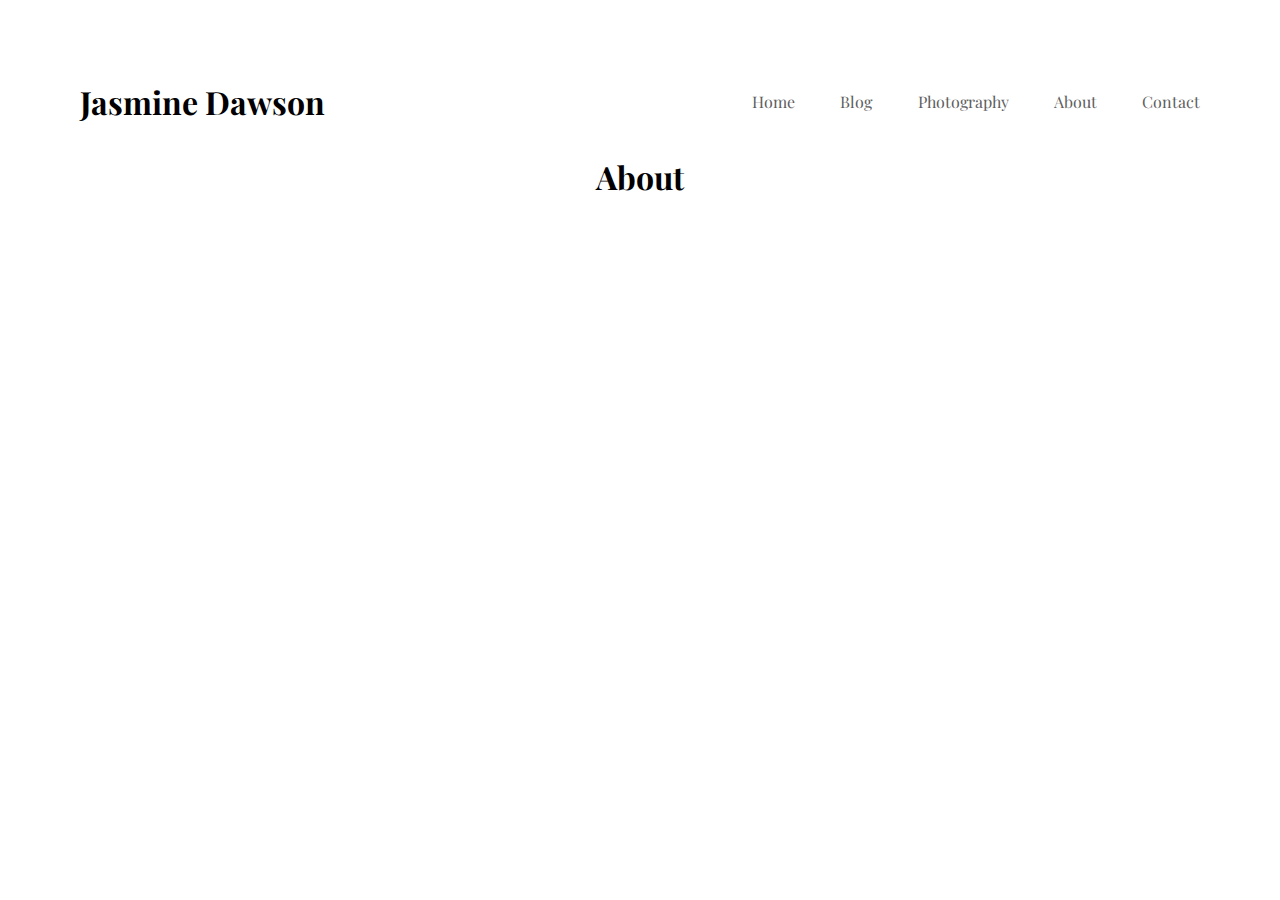
==== templates/about.html @ 020d79ba "initial commit, pages in place, content and layout needed" ====
<!DOCTYPE html>
<html lang="en">
  <head>
    <meta charset="UTF-8" />
    <meta name="viewport" content="width=device-width, initial-scale=1.0" />
    <meta http-equiv="X-UA-Compatible" content="ie=edge" />
    <title>Jasmine Dawson - About</title>
    <link
      href="https://fonts.googleapis.com/css?family=Playfair+Display&display=swap"
      rel="stylesheet"
    />
    <link rel="stylesheet" href="../style.css" />
  </head>
  <body>
    <div class="about-container">
      <nav class="consultation-nav">
        <ul>
          <h1>Jasmine Dawson</h1>
          <div class="options">
            <li><a href="./blog.html">Home</a></li>
            <li><a href="./blog.html">Blog</a></li>
            <li><a href="./photography.html">Photography</a></li>
            <li><a href="./about.html">About</a></li>
            <li><a href="./contact.html">Contact</a></li>
          </div>
        </ul>
      </nav>

      <section class="about-content">
          <h1>About</h1>
      </section>
    </div>
  </body>
</html>
---- style.css ----
* {
  box-sizing: border-box;
  padding: 0;
  margin: 0;
}

body {
  font-family: 'Playfair Display';
}

/* MAIN */

.opening-section {
  display: flex;
  height: 100vh;
  text-transform: uppercase;
}

/* MAIN - Blog */

.blog-section {
  width: 50%;
  background-color: #000;
  /* background: url('https://images.squarespace-cdn.com/content/v1/5959d0f32e69cf918ea4547d/1561404374861-J0JK0SXLJ0LASUOEQ9N2/[base64]/Full+Combo+2.JPG?format=1500w') no-repeat center center/cover; */
  color: #fff;
  display: flex;
  align-items: center;
  justify-content: center;
}

.blog-section:hover {
  opacity: 0.9;
}

.blog-section a {
  text-decoration: none;
  color: #fff;
}

/* .blog-section-content {
  background-color: #000;
  padding: 1rem;
  opacity: 0.5;
} */

/* MAIN - Consult */

.consult-section {
  width: 50%;
  background-color: #fff;
  display: flex;
  align-items: center;
  justify-content: center;
}

.consult-section:hover {
  background-color: #d6d6d6;
}

.consult-section a {
  text-decoration: none;
  color: #000;
}

/* Blog */

.blog-container {
  background-color: #fff;
  height: 100vh;
  padding: 5rem 5rem;
}

.blog-nav {
  margin-bottom: 2rem;
}

.blog-nav ul{
  display: flex;
  justify-content: space-between;
  align-items: center;
}

.blog-nav ul .options {
  width: 40%;
  display: flex;
  justify-content: space-between;
}

.blog-nav ul h1{
  font-size: 2rem;
}

.blog-nav li {
  list-style: none;
}

.blog-nav a {
  color: #5e5e5e;
  text-decoration: none;
}

.blog-nav a:hover, .blog-nav a:active {
  color: #000;
}

/* Consultation */

.consultation-container {
  background-color: #ffe9d0;
  color: #000;
  height: 100vh;
  padding: 5rem 5rem;
}

.consultation-nav {
  margin-bottom: 2rem;
}

.consultation-nav ul {
  display: flex;
  justify-content: space-between;
  align-items: center;
}

.consultation-nav ul .options {
  width: 40%;
  display: flex;
  justify-content: space-between;
}

.consultation-nav ul h1{
  font-size: 2rem;
}

.consultation-nav li {
  list-style: none;
}

.consultation-nav a {
  color: #5e5e5e;
  text-decoration: none;
}

.consultation-nav a:hover, .blog-nav a:active {
  color: #000;
}

/* Photography */

.photography-container {
  background-color: #fff;
  color: #000;
  height: 100vh;
  padding: 5rem 5rem;
}

.photography-nav {
  margin-bottom: 2rem;
}

.photography-nav ul {
  display: flex;
  justify-content: space-between;
  align-items: center;
}

.photography-nav ul .options {
  width: 40%;
  display: flex;
  justify-content: space-between;
}

.photography-nav ul h1{
  font-size: 2rem;
}

.photography-nav li {
  list-style: none;
}

.photography-nav a {
  color: #5e5e5e;
  text-decoration: none;
}

.photography-nav a:hover, .blog-nav a:active {
  color: #000;
}

.photography-content {
  display: grid;
  grid-template-columns: repeat(3, 1fr);
}

.photography-content .images {
  width: 100%;
  height: 250px;
  padding: 7px;
}

/* About */

.about-container {
  background-color: #fff;
  color: #000;
  height: 100vh;
  padding: 5rem 5rem;
}

.about-content {
  display: flex;
  justify-content: center;
  align-items: center;
}


/* Contact */

.contact-container {
  background-color: #fff;
  color: #000;
  height: 100vh;
  padding: 5rem 5rem;
}

.contact-content {
  display: flex;
  justify-content: center;
  align-items: center;
  flex-direction: column;
}

.contact-content .text-group {
  margin: 25px;
  width: 450px;
  display: flex;
  flex-direction: column;
}

.contact-content .text-group label {
  margin: 10px 0;
}

.contact-content .text-group input {
  line-height: 25px;
}
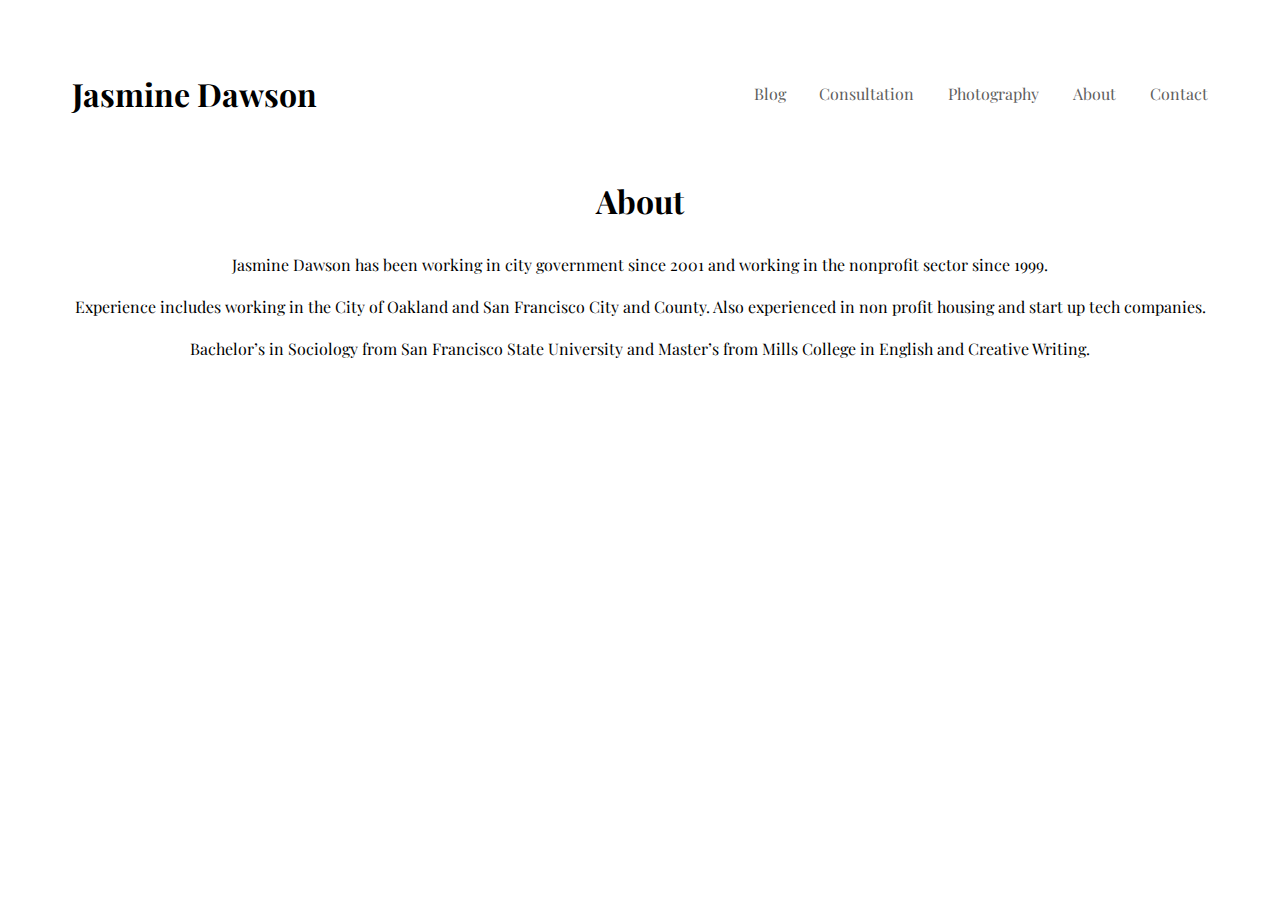
==== commit 82b50ff7: "adding content to content, change to nav hover styling" ====
--- a/templates/about.html
+++ b/templates/about.html
@@ -15,10 +15,10 @@
     <div class="about-container">
       <nav class="consultation-nav">
         <ul>
-          <h1>Jasmine Dawson</h1>
+          <a href="../index.html"> <h1>Jasmine Dawson</h1></a>
           <div class="options">
-            <li><a href="./blog.html">Home</a></li>
             <li><a href="./blog.html">Blog</a></li>
+            <li><a href="./consultation.html">Consultation</a></li>
             <li><a href="./photography.html">Photography</a></li>
             <li><a href="./about.html">About</a></li>
             <li><a href="./contact.html">Contact</a></li>
@@ -27,7 +27,22 @@
       </nav>
 
       <section class="about-content">
-          <h1>About</h1>
+        <h1>About</h1>
+        <p>
+          Jasmine Dawson has been working in city government since 2001 and
+          working in the nonprofit sector since 1999.
+        </p>
+        <br />
+        <p>
+          Experience includes working in the City of Oakland and San Francisco
+          City and County. Also experienced in non profit housing and start up
+          tech companies.
+        </p>
+        <br />
+        <p>
+          Bachelor’s in Sociology from San Francisco State University and
+          Master’s from Mills College in English and Creative Writing.
+        </p>
       </section>
     </div>
   </body>
--- a/style.css
+++ b/style.css
@@ -5,7 +5,7 @@
 }
 
 body {
-  font-family: 'Playfair Display';
+  font-family: "Playfair Display";
 }
 
 /* MAIN */
@@ -67,14 +67,14 @@
 .blog-container {
   background-color: #fff;
   height: 100vh;
-  padding: 5rem 5rem;
+  padding: 4.5rem 4.5rem;
 }
 
 .blog-nav {
   margin-bottom: 2rem;
 }
 
-.blog-nav ul{
+.blog-nav ul {
   display: flex;
   justify-content: space-between;
   align-items: center;
@@ -86,8 +86,13 @@
   justify-content: space-between;
 }
 
-.blog-nav ul h1{
+.blog-nav ul h1 {
   font-size: 2rem;
+  color: #000;
+}
+
+.blog-nav ul h1:hover {
+  color: #5e5e5e;
 }
 
 .blog-nav li {
@@ -99,8 +104,18 @@
   text-decoration: none;
 }
 
-.blog-nav a:hover, .blog-nav a:active {
-  color: #000;
+.blog-nav a:hover,
+.blog-nav a:active {
+  color: #000;
+  border-bottom: 1px solid black;
+}
+
+.blog-body {
+  display: flex;
+  justify-content: center;
+  align-items: center;
+  flex-direction: column;
+  margin-top: 4rem;
 }
 
 /* Consultation */
@@ -108,8 +123,8 @@
 .consultation-container {
   background-color: #ffe9d0;
   color: #000;
-  height: 100vh;
-  padding: 5rem 5rem;
+  height: 100%;
+  padding: 4.5rem 4.5rem;
 }
 
 .consultation-nav {
@@ -128,8 +143,13 @@
   justify-content: space-between;
 }
 
-.consultation-nav ul h1{
+.consultation-nav ul h1 {
   font-size: 2rem;
+  color: #000;
+}
+
+.consultation-nav ul h1:hover {
+  color: #5e5e5e;
 }
 
 .consultation-nav li {
@@ -141,9 +161,70 @@
   text-decoration: none;
 }
 
-.consultation-nav a:hover, .blog-nav a:active {
-  color: #000;
-}
+.consultation-nav a:hover,
+.blog-nav a:active {
+  color: #000;
+  border-bottom: 1px solid black;
+}
+
+.consultation-content {
+  display: flex;
+  justify-content: center;
+  align-items: center;
+  /* text-align: center; */
+  flex-direction: column;
+  margin-top: 4rem;
+}
+
+.consultation-content h1:last-of-type {
+  margin-bottom: 2rem;
+}
+.consultation-content .services {
+  width: 100%;
+  text-align: center;
+  margin: 2.25rem 0;
+}
+
+.consultation-content .services .list {
+  display: grid;
+  grid-template-columns: repeat(3, 1fr);
+  line-height: 2.8;
+  margin: 2.75rem 0;
+}
+
+.consultation-content .services ul {
+  list-style: none;
+}
+
+.consultation-content .services h2 {
+  color: #5e5e5e;
+}
+
+.consultation-content .partnerships {
+  text-align: center;
+  border-top: 1px solid black;
+  border-bottom: 1px solid black;
+  width: 100%;
+  padding: 1.5rem;
+  margin: 2.5rem auto;
+}
+
+.consultation-content .partnerships .list {
+  display: flex;
+  justify-content: space-between;
+  align-items: center;
+}
+
+.consultation-content .accomplishments {
+  margin-top: 2.25rem;
+  width: 55%;
+  text-align: center;
+}
+
+.consultation-content .accomplishments ul {
+  list-style: none;
+}
+
 
 /* Photography */
 
@@ -151,7 +232,7 @@
   background-color: #fff;
   color: #000;
   height: 100vh;
-  padding: 5rem 5rem;
+  padding: 4.5rem 4.5rem;
 }
 
 .photography-nav {
@@ -170,7 +251,7 @@
   justify-content: space-between;
 }
 
-.photography-nav ul h1{
+.photography-nav ul h1 {
   font-size: 2rem;
 }
 
@@ -183,13 +264,16 @@
   text-decoration: none;
 }
 
-.photography-nav a:hover, .blog-nav a:active {
-  color: #000;
+.photography-nav a:hover,
+.blog-nav a:active {
+  color: #000;
+  border-bottom: 1px solid black;
 }
 
 .photography-content {
   display: grid;
   grid-template-columns: repeat(3, 1fr);
+  margin-top: 4rem;
 }
 
 .photography-content .images {
@@ -204,15 +288,20 @@
   background-color: #fff;
   color: #000;
   height: 100vh;
-  padding: 5rem 5rem;
+  padding: 4.5rem 4.5rem;
 }
 
 .about-content {
   display: flex;
   justify-content: center;
-  align-items: center;
-}
-
+  flex-direction: column;
+  align-items: center;
+  margin-top: 4rem;
+}
+
+.about-content h1 {
+  margin-bottom: 2rem;
+}
 
 /* Contact */
 
@@ -220,7 +309,7 @@
   background-color: #fff;
   color: #000;
   height: 100vh;
-  padding: 5rem 5rem;
+  padding: 4.5rem 4.5rem;
 }
 
 .contact-content {
@@ -228,6 +317,7 @@
   justify-content: center;
   align-items: center;
   flex-direction: column;
+  margin-top: 4rem;
 }
 
 .contact-content .text-group {
@@ -243,4 +333,4 @@
 
 .contact-content .text-group input {
   line-height: 25px;
-}+}
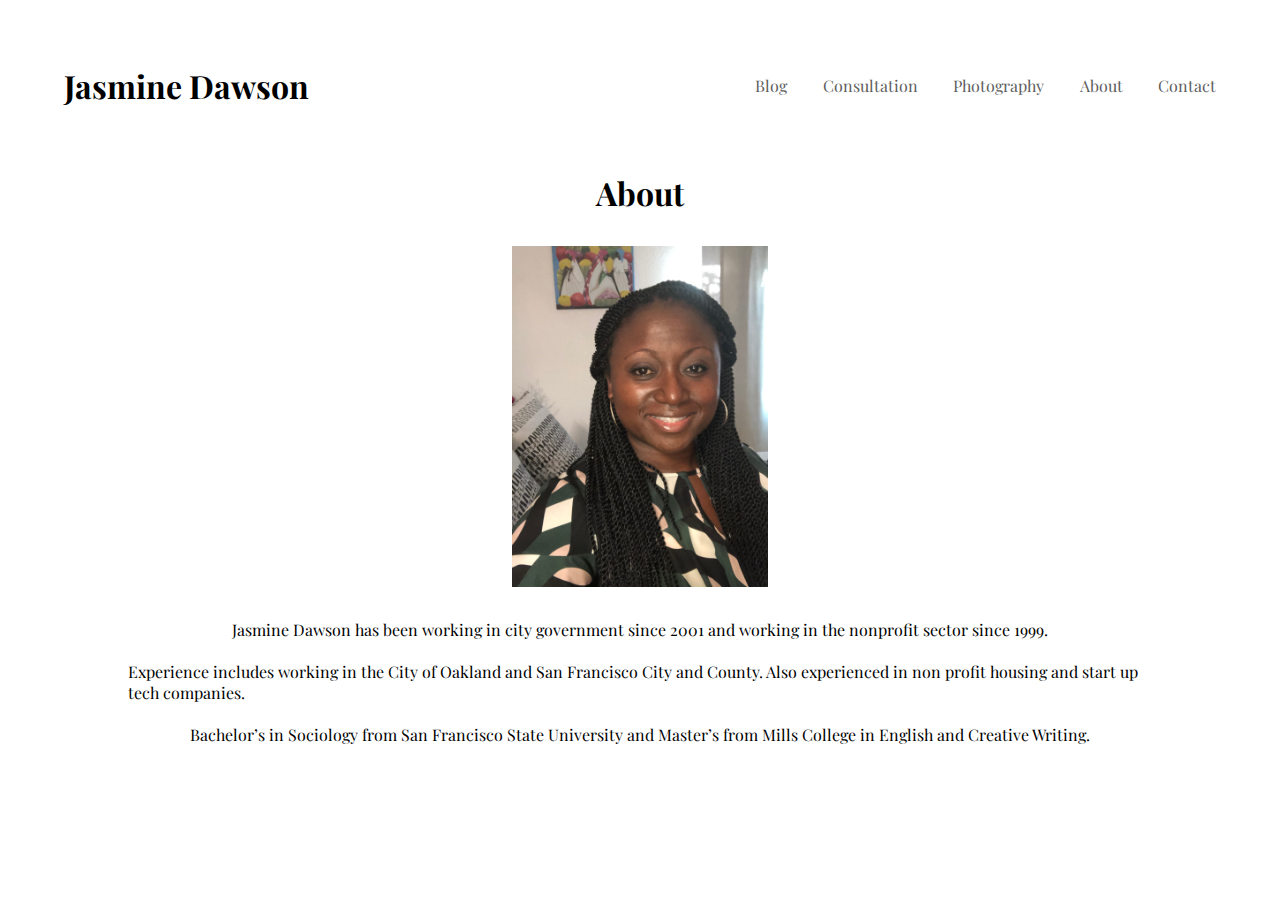
==== commit 9ba841ed: "beginning final styling circuit" ====
--- a/templates/about.html
+++ b/templates/about.html
@@ -28,6 +28,7 @@
 
       <section class="about-content">
         <h1>About</h1>
+        <img src='../img/aboutMe.jpeg' alt="Jasmine Dawson" class="about-photo">
         <p>
           Jasmine Dawson has been working in city government since 2001 and
           working in the nonprofit sector since 1999.
--- a/style.css
+++ b/style.css
@@ -67,7 +67,7 @@
 .blog-container {
   background-color: #fff;
   height: 100vh;
-  padding: 4.5rem 4.5rem;
+  padding: 4rem 4rem;
 }
 
 .blog-nav {
@@ -124,7 +124,7 @@
   background-color: #ffe9d0;
   color: #000;
   height: 100%;
-  padding: 4.5rem 4.5rem;
+  padding: 4rem 4rem;
 }
 
 .consultation-nav {
@@ -232,7 +232,7 @@
   background-color: #fff;
   color: #000;
   height: 100vh;
-  padding: 4.5rem 4.5rem;
+  padding: 4rem 4rem;
 }
 
 .photography-nav {
@@ -288,7 +288,7 @@
   background-color: #fff;
   color: #000;
   height: 100vh;
-  padding: 4.5rem 4.5rem;
+  padding: 4rem 4rem;
 }
 
 .about-content {
@@ -296,11 +296,20 @@
   justify-content: center;
   flex-direction: column;
   align-items: center;
-  margin-top: 4rem;
+  margin: 4rem;
 }
 
 .about-content h1 {
-  margin-bottom: 2rem;
+  /* margin-bottom: 2rem; */
+}
+
+.about-content p {
+  font-size: 16px;
+}
+
+.about-photo {
+  max-width: 25%;
+  margin: 2rem;
 }
 
 /* Contact */
@@ -309,7 +318,7 @@
   background-color: #fff;
   color: #000;
   height: 100vh;
-  padding: 4.5rem 4.5rem;
+  padding: 4rem 4rem;
 }
 
 .contact-content {
